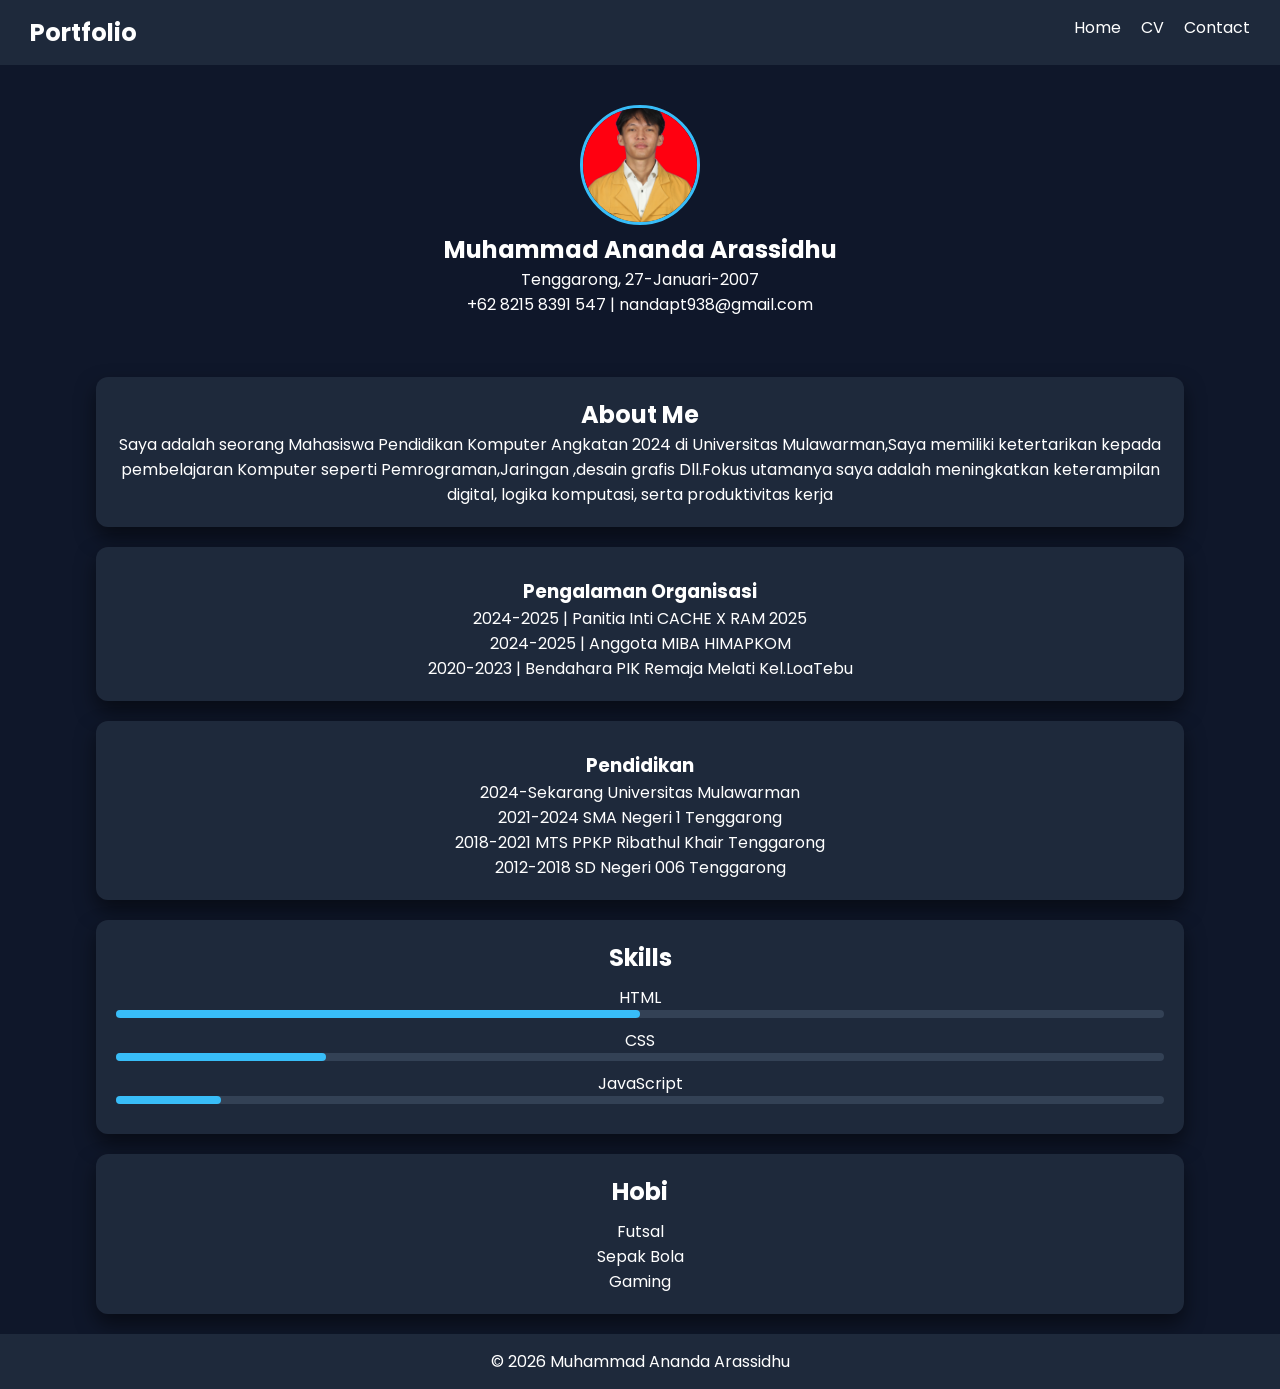
==== cv.html @ 6d21dfdb "Add files via upload" ====
<!DOCTYPE html>
<html lang="id">
<head>
    <meta charset="UTF-8">
    <title>Portfolio - Muhammad Ananda Arassidhu</title>
    <link rel="stylesheet" href="style.css">

    <!-- Google Font -->
    <link href="https://fonts.googleapis.com/css2?family=Poppins:wght@300;500;700&display=swap" rel="stylesheet">
</head>
<body>

<!-- NAVBAR -->
<nav class="navbar">
    <h1>Portfolio</h1>
    <ul>
        <li><a href="index.html">Home</a></li>
        <li><a href="cv.html">CV</a></li>
        <li><a href="contact.html">Contact</a></li>
    </ul>
</nav>

<!-- HERO -->
<section class="hero">
    <img src="Foto.jpg" alt="foto">
    <h2>Muhammad Ananda Arassidhu</h2>
    <p>Tenggarong, 27-Januari-2007 </p>
    <p>+62 8215 8391 547 | nandapt938@gmail.com</p>
</section>

<!-- ABOUT -->
<section class="card">
    <h2>About Me</h2>
    <p>
        Saya adalah seorang Mahasiswa Pendidikan Komputer Angkatan 2024 di Universitas Mulawarman,Saya memiliki ketertarikan kepada pembelajaran Komputer seperti Pemrograman,Jaringan ,desain grafis Dll.Fokus utamanya saya adalah meningkatkan keterampilan digital, logika komputasi, serta produktivitas kerja
    </p>
</section>



</section>

<!-- PROJECT -->
<section class="card">
    <div class="project">
        <h3>Pengalaman Organisasi</h3>
        <p>2024-2025 | Panitia Inti CACHE X RAM 2025</p>
        <p>2024-2025 | Anggota MIBA HIMAPKOM</p>
        <p>2020-2023 | Bendahara PIK Remaja Melati Kel.LoaTebu</p>
    </div>
    </section>
    
<section class="card">
    <div class="project">
        <h3>Pendidikan</h3>
        <p>2024-Sekarang Universitas Mulawarman</p>
        
        <p>2021-2024 SMA Negeri 1 Tenggarong</p>
        
        <p>2018-2021 MTS PPKP Ribathul Khair Tenggarong</p>
        
        <p>2012-2018 SD Negeri 006 Tenggarong</p>
    </div>
</section>

<!-- SKILLS -->
<section class="card">
    <h2>Skills</h2>

    <div class="skill">
        <span>HTML</span>
        <div class="progress"><div style="width:50%"></div></div>
    </div>

    <div class="skill">
        <span>CSS</span>
        <div class="progress"><div style="width:20%"></div></div>
    </div>

    <div class="skill">
        <span>JavaScript</span>
        <div class="progress"><div style="width:10%"></div></div>
    </div>
    
  </section>

<section class="card">
  <h2>Hobi</h2>
  
  <div class="project">
    <p>Futsal</p>
    <p>Sepak Bola</p>
    <P>Gaming</P>
  
    
  </div>
</section>
<!-- FOOTER -->
<footer>
    <p>© 2026 Muhammad Ananda Arassidhu</p>
</footer>

</body>
</html>
---- style.css ----
* {
    margin: 0;
    padding: 0;
    box-sizing: border-box;
}

body {
    font-family: Arial;
    background: #f4f4f4;
    text-align: center;
}

/* NAVBAR */
nav {
    background: #333;
    color: white;
    padding: 15px;
}

nav h1 {
    display: inline;
}

nav ul {
    list-style: none;
    float: right;
}

nav ul li {
    display: inline;
    margin-left: 15px;
}

nav ul li a {
    color: white;
    text-decoration: none;
}

/* HEADER */
header {
    margin: 30px 0;
}

header img {
    width: 150px;
    border-radius: 50%;
}

/* CARD */
.card {
    background: white;
    width: 60%;
    margin: 20px auto;
    padding: 20px;
    border-radius: 10px;
}

/* FORM */
input, textarea {
    width: 80%;
    padding: 10px;
}

button {
    padding: 10px 20px;
    background: #333;
    color: white;
    border: none;
}

/* FOOTER */
footer {
    margin-top: 20px;
    padding: 10px;
    background: #333;
    color: white;
}

body {
    font-family: 'Poppins', sans-serif;
    margin: 0;
    background: #0f172a;
    color: white;
}

/* NAVBAR */
.navbar {
    display: flex;
    justify-content: space-between;
    padding: 15px 30px;
    background: #1e293b;
}

.navbar ul {
    list-style: none;
    display: flex;
}

.navbar li {
    margin-left: 20px;
}

.navbar a {
    color: white;
    text-decoration: none;
}

/* HERO */
.hero {
    text-align: center;
    padding: 40px;
}

.hero img {
    width: 120px;
    height: 120px;
    border-radius: 50%;
    border: 3px solid #38bdf8;
    object-fit: cover;
}

/* CARD */
.card {
    background: #1e293b;
    margin: 20px auto;
    padding: 20px;
    width: 85%;
    border-radius: 12px;
    box-shadow: 0 10px 20px rgba(0,0,0,0.5);
    transition: 0.3s;
}

.card:hover {
    transform: translateY(-5px);
}

/* SKILL */
.skill {
    margin: 10px 0;
}

.progress {
    width: 100%;
    height: 8px;
    background: #334155;
    border-radius: 5px;
}

.progress div {
    height: 100%;
    background: #38bdf8;
    border-radius: 5px;
}

/* PROJECT */
.project {
    margin-top: 10px;
}

/* FOOTER */
footer {
    text-align: center;
    padding: 15px;
    background: #1e293b;
}

.about {
    text-align: center;
    padding: 20px;
}


.about img {
    width: 150px;
    height: 150px;
    border-radius: 20px; /* ini bikin kotak */
    object-fit: cover;
    border: 3px solid #38bdf8;
}

.about img:hover {
    transform: scale(1.1);
    transition: 0.3s;
}
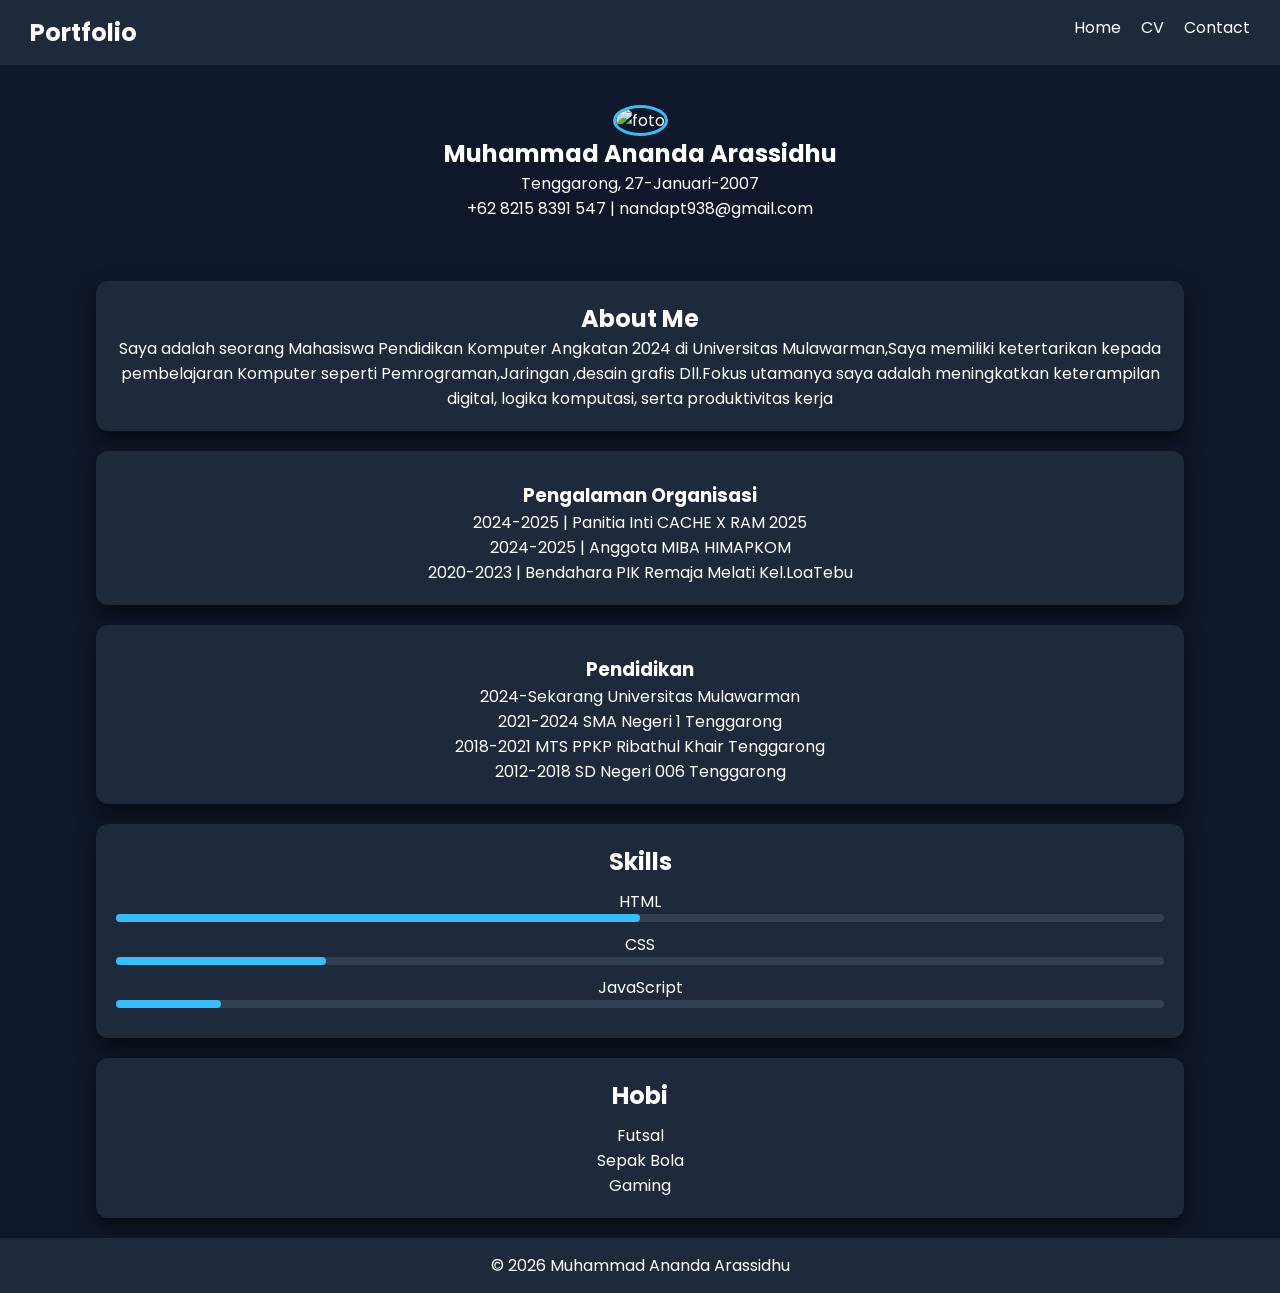
==== commit 8609757c: "Update image source in cv.html" ====
--- a/cv.html
+++ b/cv.html
@@ -22,7 +22,7 @@
 
 <!-- HERO -->
 <section class="hero">
-    <img src="Foto.jpg" alt="foto">
+    <img src="Cv.jpg" alt="foto">
     <h2>Muhammad Ananda Arassidhu</h2>
     <p>Tenggarong, 27-Januari-2007 </p>
     <p>+62 8215 8391 547 | nandapt938@gmail.com</p>
@@ -101,4 +101,4 @@
 </footer>
 
 </body>
-</html>+</html>
